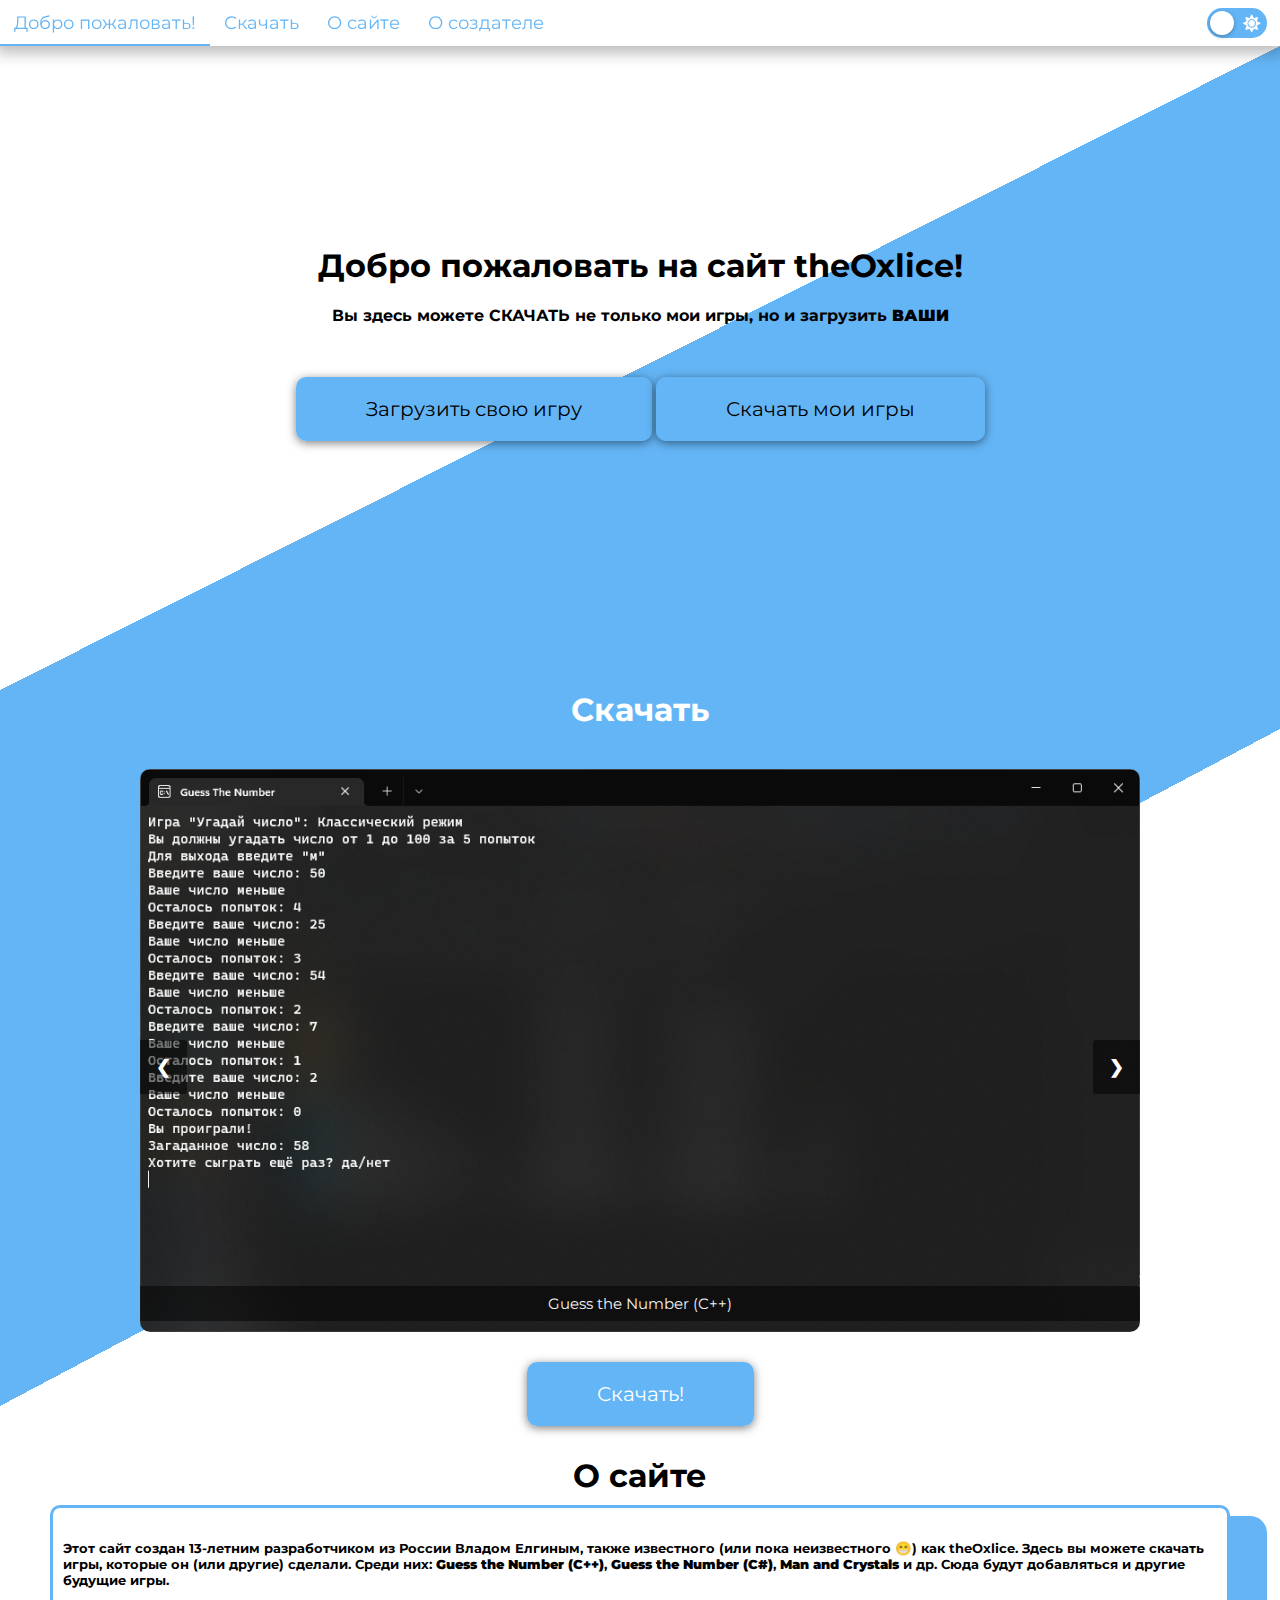
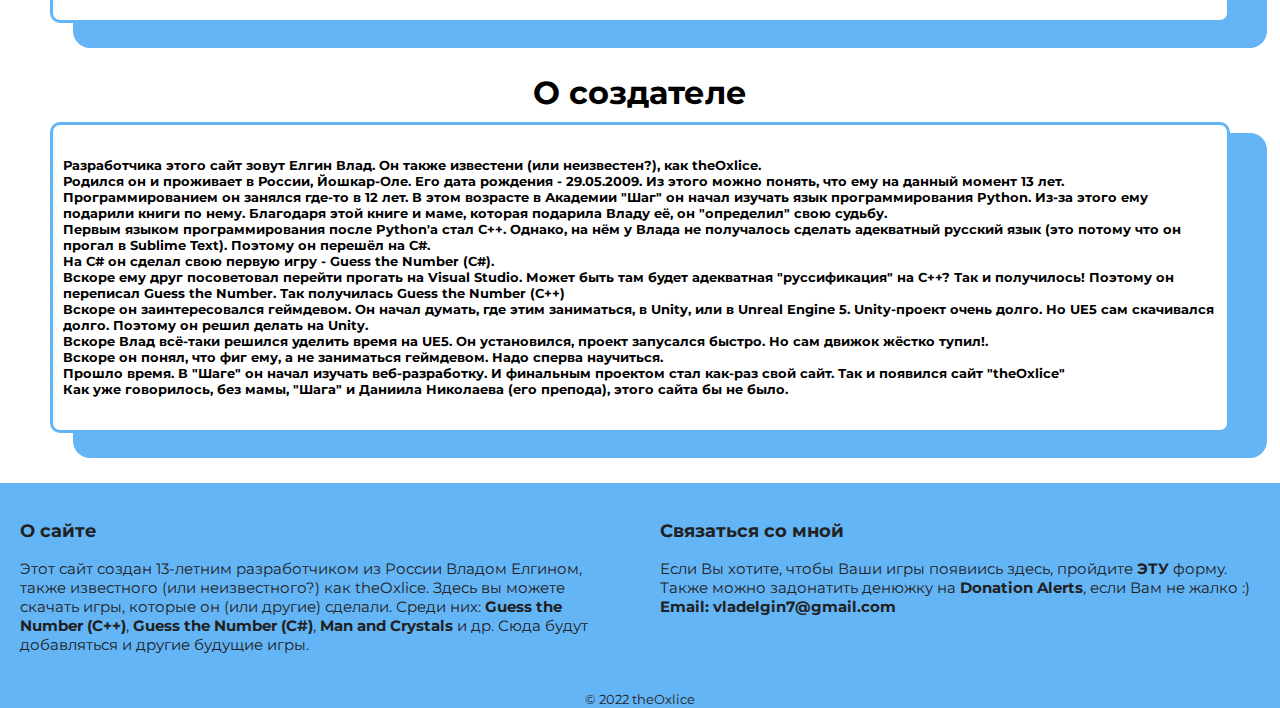
==== index.html @ 30daf3d1 "Add files via upload" ====
<!DOCTYPE html>

<head>
    <meta charset="utf-8">
    <title>theOxlice</title>
    <link rel="stylesheet"  type="text/css" href="css/style.css">
    <link rel="icon" type="img/x-icon" href="img/favicon.png">
    <link rel="preconnect" href="https://fonts.googleapis.com">
    <link rel="preconnect" href="https://fonts.gstatic.com" crossorigin>
    <link href="https://fonts.googleapis.com/css2?family=Montserrat:wght@100;500&display=swap" rel="stylesheet">
    <link rel="stylesheet" type="text/css" href="css/carousele.css">
    <link rel="stylesheet" href="https://fonts.googleapis.com/css2?family=Material+Symbols+Outlined:opsz,wght,FILL,GRAD@20..48,100..700,0..1,-50..200" />
    <link rel="stylesheet" type="text/css" href="css/themes.css" id="theme">
    <link rel="stylesheet" href="https://fonts.googleapis.com/css2?family=Material+Symbols+Outlined:opsz,wght,FILL,GRAD@20..48,100..700,0..1,-50..200" />
</head>

<body>
    <!--HEADER-->
    <header>
        <nav class="menu1">
            <ul>
                <li class="center"><a href="#">Добро пожаловать!</a></li>
                <li class="center"><a href="#download">Скачать</a></li>
                <li class="center"><a href="#about-site">О сайте</a></li>
                <li class="center"><a href="#about-creator">О создателе</a></li>
            </ul>
            <input type="checkbox" class="switchMode" id="switchMode" />
            <label class="label" for="switchMode">
                <i class="fas fa-moon"></i>
                <i class="fas fa-sun"></i>
                <div class="ball"></div>
            </label>
        </nav>
    </header>
    
    <!--MAIN-->
    <main>
        <div class="welcome">
            <h1 style="padding-top: 200px;">Добро пожаловать на сайт theOxlice!</h1>
            <h4>Вы здесь можете <a href="#download">СКАЧАТЬ</a> не только мои игры, но и загрузить <a href="https://forms.gle/4yAD45AqYA5cKp99A" target="_blank" style="font-weight: bolder;">ВАШИ</a></h4>
            <a href="https://forms.gle/4yAD45AqYA5cKp99A" target="_blank" class="btn">Загрузить свою игру</a>
            <a href="#download" class="btn">Скачать мои игры</a>
        </div>

        <center><a name="download"><h1>Скачать</h1></a></center>
        <div class="download" style="display: flex; padding-bottom: 50px; padding-top: 40px;">
            <div class="slideshow-container">
                <div class="mySlides fade">
                    <img src="img/screens/guess_the_number_cpp/1.png" style="width:100%">
                    <div class="text">Guess the Number (C++)</div>
                    <center><a class="btn" href="downloads/guess_the_number_cpp/setup.exe" download="">Скачать!</a></center>
                </div>
                
                <div class="mySlides fade">
                    <img src="img/screens/guess_the_number_cs/1.png" style="width:100%">
                    <div class="text">Guess the Number (C#)</div>
                    <center><a class="btn" href="downloads/guess_the_number_cs/setup.exe" download="">Скачать!</a></center>
                </div>
                
                <div class="mySlides fade">
                    <img src="img/screens/man_and_crystals/1.png" style="width:100%">
                    <div class="text">Man and Crystals</div>
                    <center><a class="btn" href="downloads/man_and_crystals/setup.exe" download="">Скачать!</a></center>
                </div>
                
                <a class="prev" onclick="plusSlides(-1)">❮</a>
                <a class="next" onclick="plusSlides(1)">❯</a>
                
            </div>
        </div>

        <div class="about-site" style="padding-bottom: 50px;">
            <center><a name="about-site"><h1>О сайте</h1></a></center>
            <div class="fragment" style="margin-top: 10px;">
                <h5>Этот сайт создан 13-летним разработчиком из России Владом Елгиным, также известного (или пока неизвестного 😁) как theOxlice. Здесь вы можете скачать игры, которые он (или другие) сделали. Среди них: <b>Guess the Number (C++)</b>, <b>Guess the Number (C#)</b>, <b>Man and Crystals</b> и др. Сюда будут добавляться и другие будущие игры.</h5>
            </div>
        </div>

        <div class="about-creator"  style="padding-bottom: 50px;">
            <center><a name="about-creator"><h1>О создателе</h1></a></center>
            <div class="fragment">
                <h5>Разработчика этого сайт зовут Елгин Влад. Он также известени (или неизвестен?), как theOxlice.
<br>Родился он и проживает в России, Йошкар-Оле. Его дата рождения - 29.05.2009. Из этого можно понять, что ему на данный момент 13 лет.
<br>Программированием он занялся где-то в 12 лет. В этом возрасте в Академии "Шаг" он начал изучать язык программирования Python. Из-за этого ему подарили книги по нему. Благодаря этой книге и маме, которая подарила Владу её, он "определил" свою судьбу.
<br>Первым языком программирования после Python'а стал С++. Однако, на нём у Влада не получалось сделать адекватный русский язык (это потому что он прогал в Sublime Text). Поэтому он перешёл на С#.
<br>На С# он сделал свою первую игру - Guess the Number (C#).
<br>Вскоре ему друг посоветовал перейти прогать на Visual Studio. Может быть там будет адекватная "руссификация" на С++? Так и получилось! Поэтому он переписал Guess the Number. Так получилась Guess the Number (C++)
<br>Вскоре он заинтересовался геймдевом. Он начал думать, где этим заниматься, в Unity, или в Unreal Engine 5. Unity-проект очень долго. Но UE5 сам скачивался долго. Поэтому он решил делать на Unity.
<br>Вскоре Влад всё-таки решился уделить время на UE5. Он установился, проект запусался быстро. Но сам движок жёстко тупил!.
<br>Вскоре он понял, что фиг ему, а не заниматься геймдевом. Надо сперва научиться.
<br>Прошло время. В "Шаге" он начал изучать веб-разработку. И финальным проектом стал как-раз свой сайт. Так и появился сайт "theOxlice"
<br>Как уже говорилось, без мамы, "Шага" и Даниила Николаева (его препода), этого сайта бы не было.</h5>
            </div>
        </div>

    </main>
    
    <!--FOTER-->
    <footer>
        <div>
            <div>
                <div class="columns">
                    <div class="footer-column">
                        <h3>О сайте</h3>
                        <p> Этот сайт создан 13-летним разработчиком из России Владом Елгином, также известного (или неизвестного?) как theOxlice. Здесь вы можете скачать игры, которые он (или другие) сделали. Среди них: <b>Guess the Number (C++)</b>, <b>Guess the Number (C#)</b>, <b>Man and Crystals</b> и др. Сюда будут добавляться и другие будущие игры.</p>
                    </div>
                    <div class="footer-column">
                        <h3>Связаться со мной</h3>
                        <p> Если Вы хотите, чтобы Ваши игры появиись здесь, пройдите <a href="https://forms.gle/4yAD45AqYA5cKp99A" target="_blank"><b>ЭТУ</b></a> форму. Также можно задонатить денюжку на <a href="https://www.donationalerts.com/r/theoxlice" target="_blank"><b>Donation Alerts</b></a>, если Вам не жалко :)
                        <br>
                        <strong> Email:
                            vladelgin7@gmail.com
                        </strong>
                        </p>
                    </div>
                </div>
            </div>
            <center>
                <small> © 2022 theOxlice
                </small>
            </center>
        </div>  
    </footer>

    <script type="text/javascript" src="js/script.js"></script>
    <script type="text/javascript" src="js/themes.js"></script>

</body>
---- css/style.css ----
@import url('https://fonts.googleapis.com/css?family=Muli&display=swap');
@import url('https://cdnjs.cloudflare.com/ajax/libs/font-awesome/5.10.2/css/all.min.css');

* {
    font-family: 'Montserrat', sans-serif;
    transition: .2s;
}

img {
    border-radius: 10px;
}

.menu1 ul {
    list-style: none;
    position: relative;
    display: block;
    margin: 0px;
    padding: 0px;
    width: 100%;
    height: auto;
}

.menu1 > ul::after {
    display: block;
    width: 100%;
    height: 0px;
    clear: both;
    content: " ";
}

.menu1 ul li {
    position: relative;
    display: block;
    float: left;
    width: auto;
    height: auto;
}

.menu1 ul li a {
    float: left;
    padding: 12px 14px;
    display: block;
    color: #64b5f6;
    font-size: 18px;
}
  
footer a {
    color: #212121;
}


.columns {
    display: flex;
}
  
.footer-column {
    flex: 50%;
    margin: 20px;
}

a {
    color: white;
    text-decoration: none;
    position: relative;
}

body {
	margin: 0;
    background-color: white;
}

.center a::before {
    content: '';
    bottom: 0;
    left: 0;
    position: absolute;
    width: 100%;
    height: 2px;
    background-color: #64b5f6;
    transition: 0.2s;
    transform: scaleX(0);
}

.center a:hover:before {
    transform: scaleX(1);
}

.center a:active {
    content: "";
}

.material-symbols-outlined {
  font-variation-settings:
    'FILL' 0,
    'wght' 400,
    'GRAD' 0,
    'opsz' 48
}

#switchMode {
    cursor: pointer;
    position: absolute;
    width: 60px;
    height: 30px;
    -webkit-appearance: none;
    outline: none;
    background: #64b5f6;
    border-radius: 20px;
    top: 5px;
    right: 10px;
    transition: .5s;
}

#switchMode:checked {
    background: #1e88e5;
}

#switchMode:before {
    content: '';
    position: absolute;
    width: 30px;
    height: 30px;
    border-radius: 20px;
    top: 0;
    left: 0;
    background: #fff;
    transition: .5s;
    transform: scale(0.8);
    box-shadow: 0 2px 5px rgba(0, 0, 0, 0.3);
    z-index: 98;
}

#switchMode:checked:before {
    left: 30px;
    background: #212121;
}


.fa-moon {
	color: #212121;
    transform: scale(1.1);
    position: absolute;
    right: 50px;
    top: 15px;
}

.fa-sun {
	color: #fff;
    transform: scale(1.1);
    position: absolute;
    right: 20px;
    top: 15px;
}

.welcome ul li:hover ul {
    display: block;
}

ul {
    list-style: none;
}

.welcome ul li:hover {
    visibility: hidden;
}
---- css/carousele.css ----
* {box-sizing: border-box}
body {font-family: Verdana, sans-serif; margin:0}
.mySlides {display: none}
img {vertical-align: middle;}

/* Slideshow container */
.slideshow-container {
  max-width: 1000px;
  position: relative;
  margin: auto;
}

/* Next & previous buttons */
.prev, .next {
  cursor: pointer;
  position: absolute;
  top: 50%;
  width: auto;
  padding: 16px;
  margin-top: -22px;
  color: white;
  font-weight: bold;
  font-size: 18px;
  transition: 0.6s ease;
  border-radius: 0 3px 3px 0;
  background: rgba(0,0,0,0.5);
}

/* Position the "next button" to the right */
.next {
  right: 0;
  border-radius: 3px 0 0 3px;
}

/* On hover, add a black background color with a little bit see-through */
.prev:hover, .next:hover {
  background-color: rgba(0,0,0,0.8);
}

/* Caption text */
.text {
  color: #f2f2f2;
  font-size: 15px;
  padding: 8px 12px;
  position: absolute;
  bottom: 35px;
  width: 100%;
  text-align: center;
  background: rgba(0,0,0,0.5)
}

/* Number text (1/3 etc) */
.numbertext {
  color: #f2f2f2;
  font-size: 12px;
  padding: 8px 12px;
  position: absolute;
  top: 0;
}

/* The dots/bullets/indicators */
.dot {
  cursor: pointer;
  height: 15px;
  width: 15px;
  margin: 0 2px;
  background-color: #bbb;
  border-radius: 50%;
  display: inline-block;
  transition: background-color 0.6s ease;
}

.active, .dot:hover {
  background-color: #717171;
}

/* Fading animation */
.fade {
  -webkit-animation-name: fade;
  -webkit-animation-duration: 1.5s;
  animation-name: fade;
  animation-duration: 1.5s;
}

@-webkit-keyframes fade {
  from {opacity: .4} 
  to {opacity: 1}
}

@keyframes fade {
  from {opacity: .4} 
  to {opacity: 1}
}

/* On smaller screens, decrease text size */
@media only screen and (max-width: 300px) {
  .prev, .next,.text {font-size: 11px}
}
---- css/themes.css ----
/*светлая тема*/
body .menu1 {
    width: 100%;
    position: fixed;
    top: 0;
    background-color: white;
    display: block;
    width: 100%;
    height: auto;
    z-index: 100;
    -webkit-box-shadow: 0px 3px 14px 4px rgba(0,0,0,0.27);
    -moz-box-shadow: 0px 3px 14px 4px rgba(0,0,0,0.27);
    box-shadow: 0px 3px 14px 4px rgba(0,0,0,0.27);
    color: #64b5f6;
}

body footer {
    background-color: #64b5f6;
    color: #212121;
    font-size: 15px;
}

body .welcome {
    background: linear-gradient(to bottom right, white 50%, #64b5f6 50%);
    margin-top: 46px;
    padding-bottom: 319px;
    text-align: center;
    color: black;
}

body .fragment {
    border-radius: 10px;
    background: white;
    border-color: #64b5f6;
    border-style: solid;
    padding: 10px;
    margin-left: 50px;
    margin-right: 50px;
    margin-top: 10px;
    z-index: 99;
    -webkit-box-shadow: 30px 18px 0px 7px rgba(100,180,246,1);
    -moz-box-shadow: 30px 18px 0px 7px rgba(100,180,246,1);
    box-shadow: 30px 18px 0px 7px rgba(100,180,246,1);
}

body .shadow-box {
    height: 97px;
    width: 1250px;
    background: #64b5f6;
    border-color: white;
    border-style: solid;
    border-radius: 10px;
    margin-left: 65px;
    margin-top: 40px;
}

body .download {
    background: linear-gradient(to bottom right, #64b5f6 50%, #fff 50%);
    color: black;
}

body .description {
    color: #000;
}

body center h1 {
    margin-top: 0;
    margin-bottom: 0;
    background: #64b5f6;
}

body .about-site {
    border-width: 0; 
    padding-top: 50px;
    padding-bottom: 20px;
}

body .btn {
    position: relative;
    top: 50px;
	font-size: 20px;
	color: #fff;
	background: #64b5f6;
	text-decoration: none;
	padding: 20px 70px;
	border-radius: 10px;
	background-size: 200%;
    transition: .5s;
    box-shadow: 0 2px 10px rgba(0, 0, 0, 0.5);
}

body .btn:hover {
    background: white;
    color: #000;
}

body .about-site h1 {
    background: white;
    color: #000;
}

body .welcome a {
    color: #000;
}

body .about-creator {
    background: #fff;
}

body .about-creator h1 {
    background: #fff;
    color: #000;
}

/*тёмная тема*/
body.dark .menu1 {
    width: 100%;
    position: fixed;
    top: 0;
    background-color: #212121;
    display: block;
    width: 100%;
    height: auto;
    z-index: 100;
    -webkit-box-shadow: 0px 3px 14px 4px rgba(0,0,0,0.27);
    -moz-box-shadow: 0px 3px 14px 4px rgba(0,0,0,0.27);
    box-shadow: 0px 3px 14px 4px rgba(0,0,0,0.27);
    color: #1e88e5;
}

body.dark .welcome a {
    color: #fff;
}

body.dark footer {
    background-color: #1e88e5;
    color: #212121;
    font-size: 15px;
}

body.dark .welcome {
    background: linear-gradient(to bottom right, #212121 50%, #1e88e5 50%);
    margin-top: 46px;
    padding-bottom: 319px;
    text-align: center;
    color: #f5f5f5;
}

body.dark .fragment {
    border-radius: 10px;
    background: #212121;
    color: #f5f5f5;
    border-color: #1e88e5;
    border-style: solid;
    z-index: 99;
    -webkit-box-shadow: 30px 18px 0px 7px rgba(30,136,229,1);
    -moz-box-shadow: 30px 18px 0px 7px rgba(30,136,229,1);
    box-shadow: 30px 18px 0px 7px rgba(30,136,229,1);
}

body.dark .shadow-box {
    height: 97px;
    width: 1250px;
    background: #1e88e5;
    border-color: #212121;
    border-style: solid;
    border-radius: 10px;
    margin-left: 65px;
    margin-top: 40px;
}

body.dark .download {
    background: linear-gradient(to bottom right, #1e88e5 50%, #212121 50%);
    color: #f5f5f5;
}

body.dark .description {
    color: #f5f5f5;
}

body.dark center h1 {
    margin-top: 0;
    margin-bottom: 0;
    background: #1e88e5;
}

body.dark .about-site {
    border-width: 0; 
    padding-top: 50px;
    padding-bottom: 20px;
    background: #212121;
}

body.dark .btn {
    position: relative;
    top: 50px;
	font-size: 20px;
	color: #212121;
	background: #1e88e5;
	text-decoration: none;
	padding: 20px 70px;
	border-radius: 10px;
	background-size: 200%;
    transition: .5s;
    box-shadow: 0 2px 10px rgba(0, 0, 0, 0.5);
}

body.dark .btn:hover {
    background: #212121;
    color: #f5f5f5;
}

body.dark img {
    border-color: #fff;
    border-style: solid;
}

body.dark .about-site h1 {
    background-color: #212121;
    color: #f5f5f5;
}

body.dark .about-creator {
    background: #212121;
}

body.dark .about-creator h1 {
    background: #212121;
    color: #f5f5f5;
}
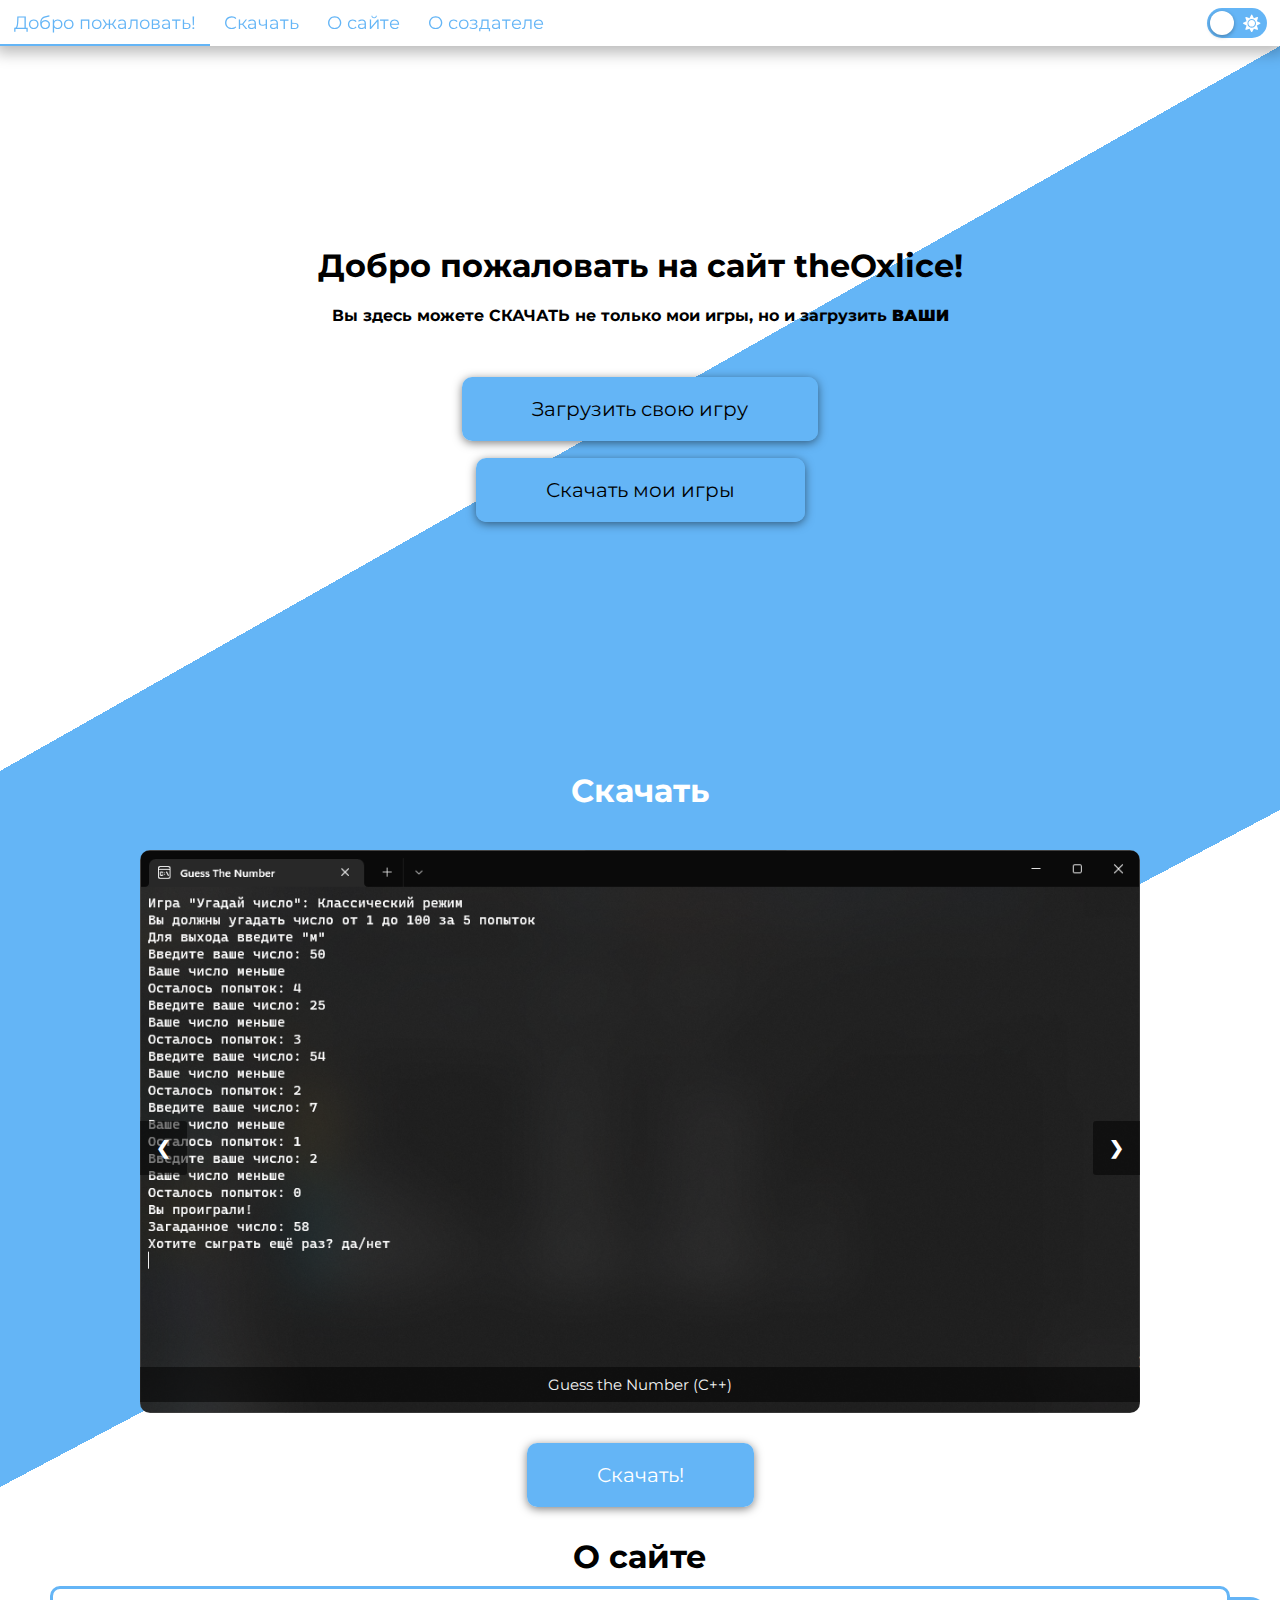
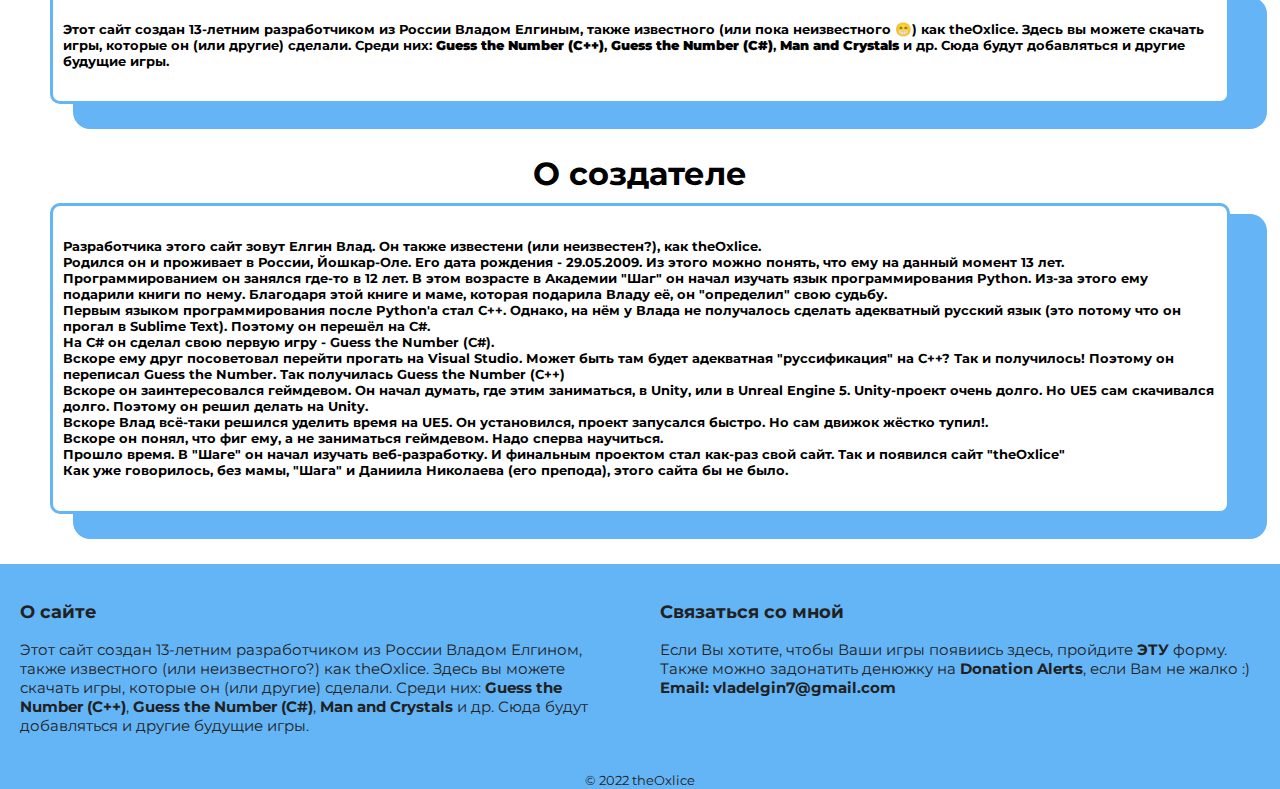
==== commit fe93871c: "Add files via upload" ====
--- a/index.html
+++ b/index.html
@@ -39,7 +39,7 @@
             <h1 style="padding-top: 200px;">Добро пожаловать на сайт theOxlice!</h1>
             <h4>Вы здесь можете <a href="#download">СКАЧАТЬ</a> не только мои игры, но и загрузить <a href="https://forms.gle/4yAD45AqYA5cKp99A" target="_blank" style="font-weight: bolder;">ВАШИ</a></h4>
             <a href="https://forms.gle/4yAD45AqYA5cKp99A" target="_blank" class="btn">Загрузить свою игру</a>
-            <a href="#download" class="btn">Скачать мои игры</a>
+            <br><br><br><br><center><a href="#download" class="btn">Скачать мои игры</a></center>
         </div>
 
         <center><a name="download"><h1>Скачать</h1></a></center>
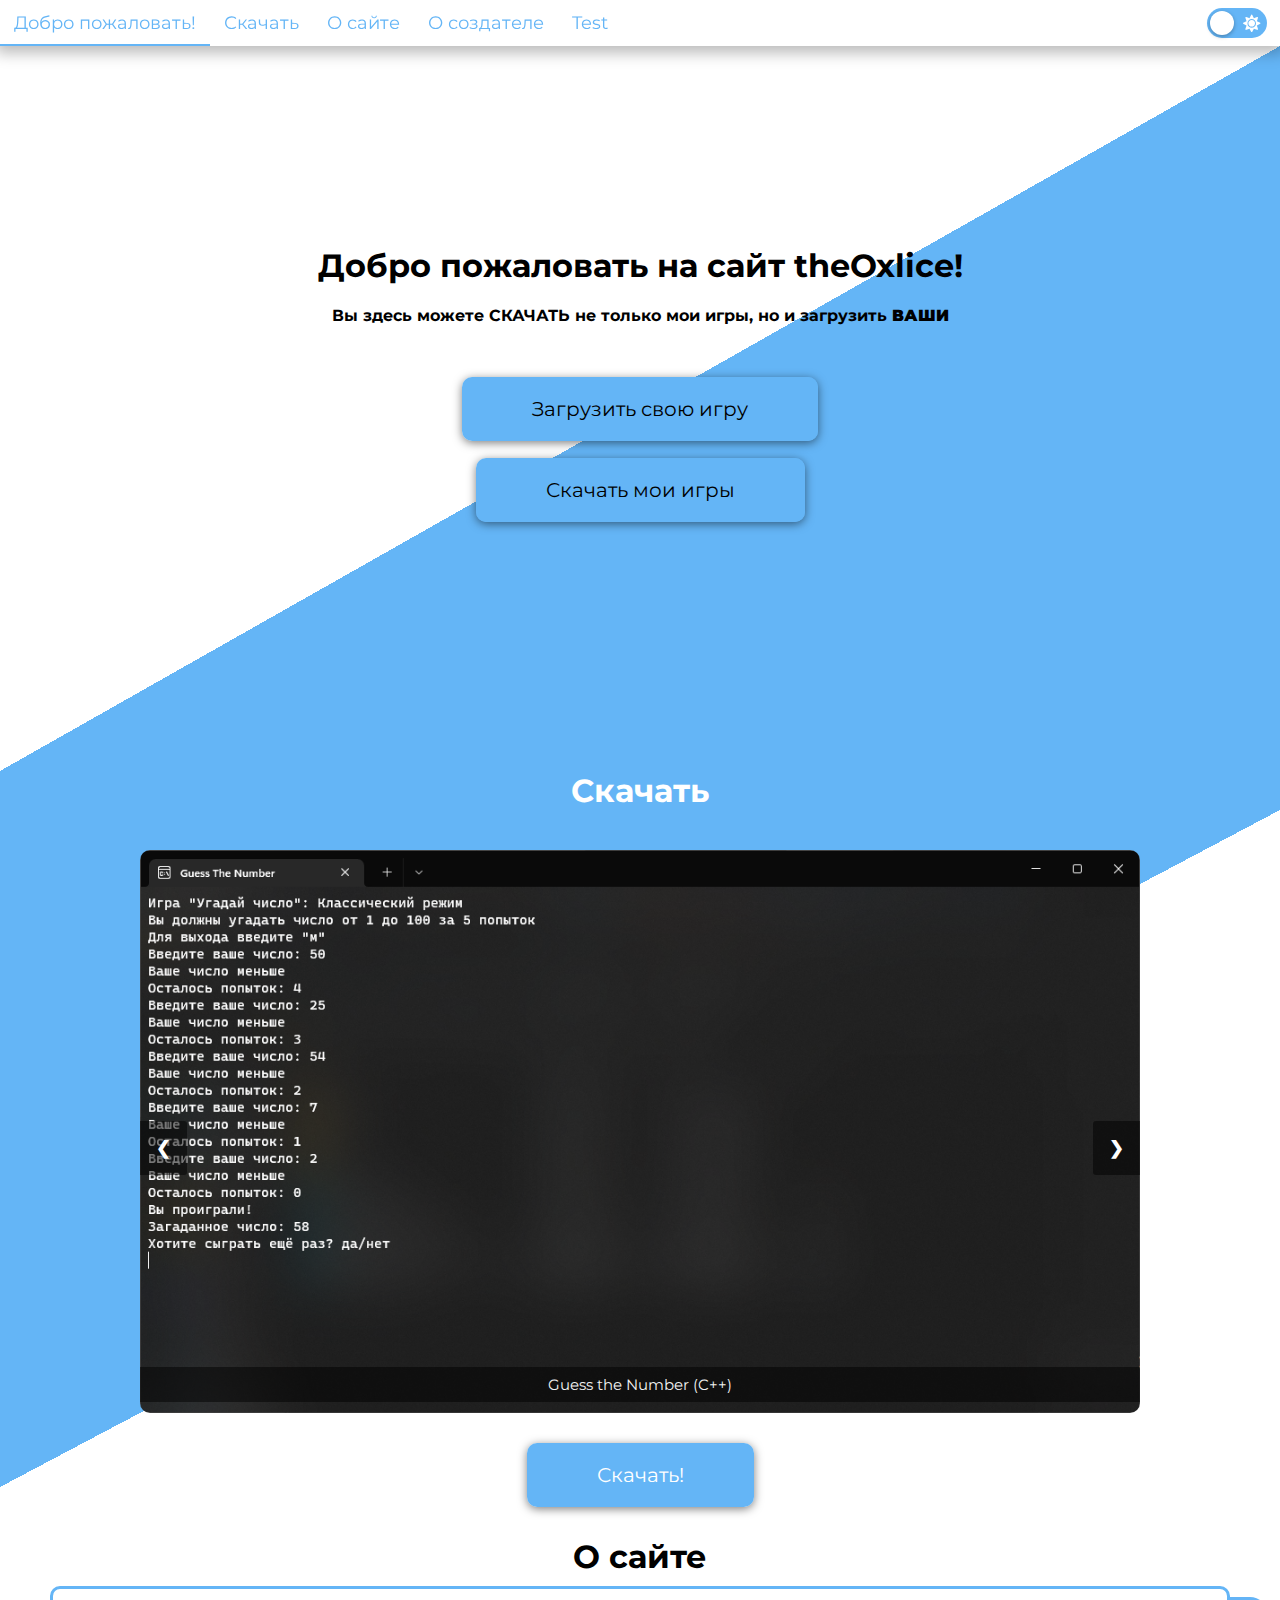
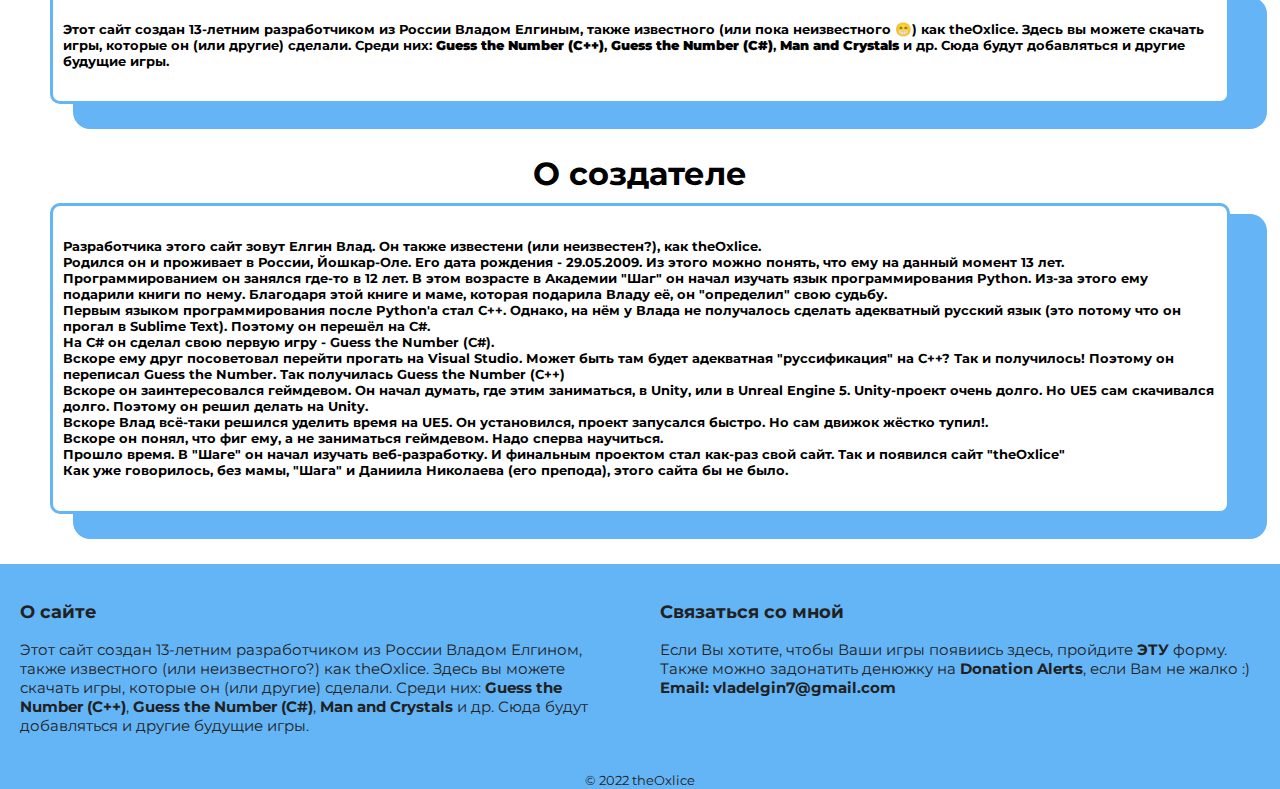
==== commit 7d535fac: "Update index.html" ====
--- a/index.html
+++ b/index.html
@@ -23,6 +23,7 @@
                 <li class="center"><a href="#download">Скачать</a></li>
                 <li class="center"><a href="#about-site">О сайте</a></li>
                 <li class="center"><a href="#about-creator">О создателе</a></li>
+                <li><a href="test/test.html">Test</a></li>
             </ul>
             <input type="checkbox" class="switchMode" id="switchMode" />
             <label class="label" for="switchMode">
@@ -125,4 +126,4 @@
     <script type="text/javascript" src="js/script.js"></script>
     <script type="text/javascript" src="js/themes.js"></script>
 
-</body>+</body>
--- a/css/style.css
+++ b/css/style.css
@@ -150,16 +150,4 @@
     position: absolute;
     right: 20px;
     top: 15px;
-}
-
-.welcome ul li:hover ul {
-    display: block;
-}
-
-ul {
-    list-style: none;
-}
-
-.welcome ul li:hover {
-    visibility: hidden;
 }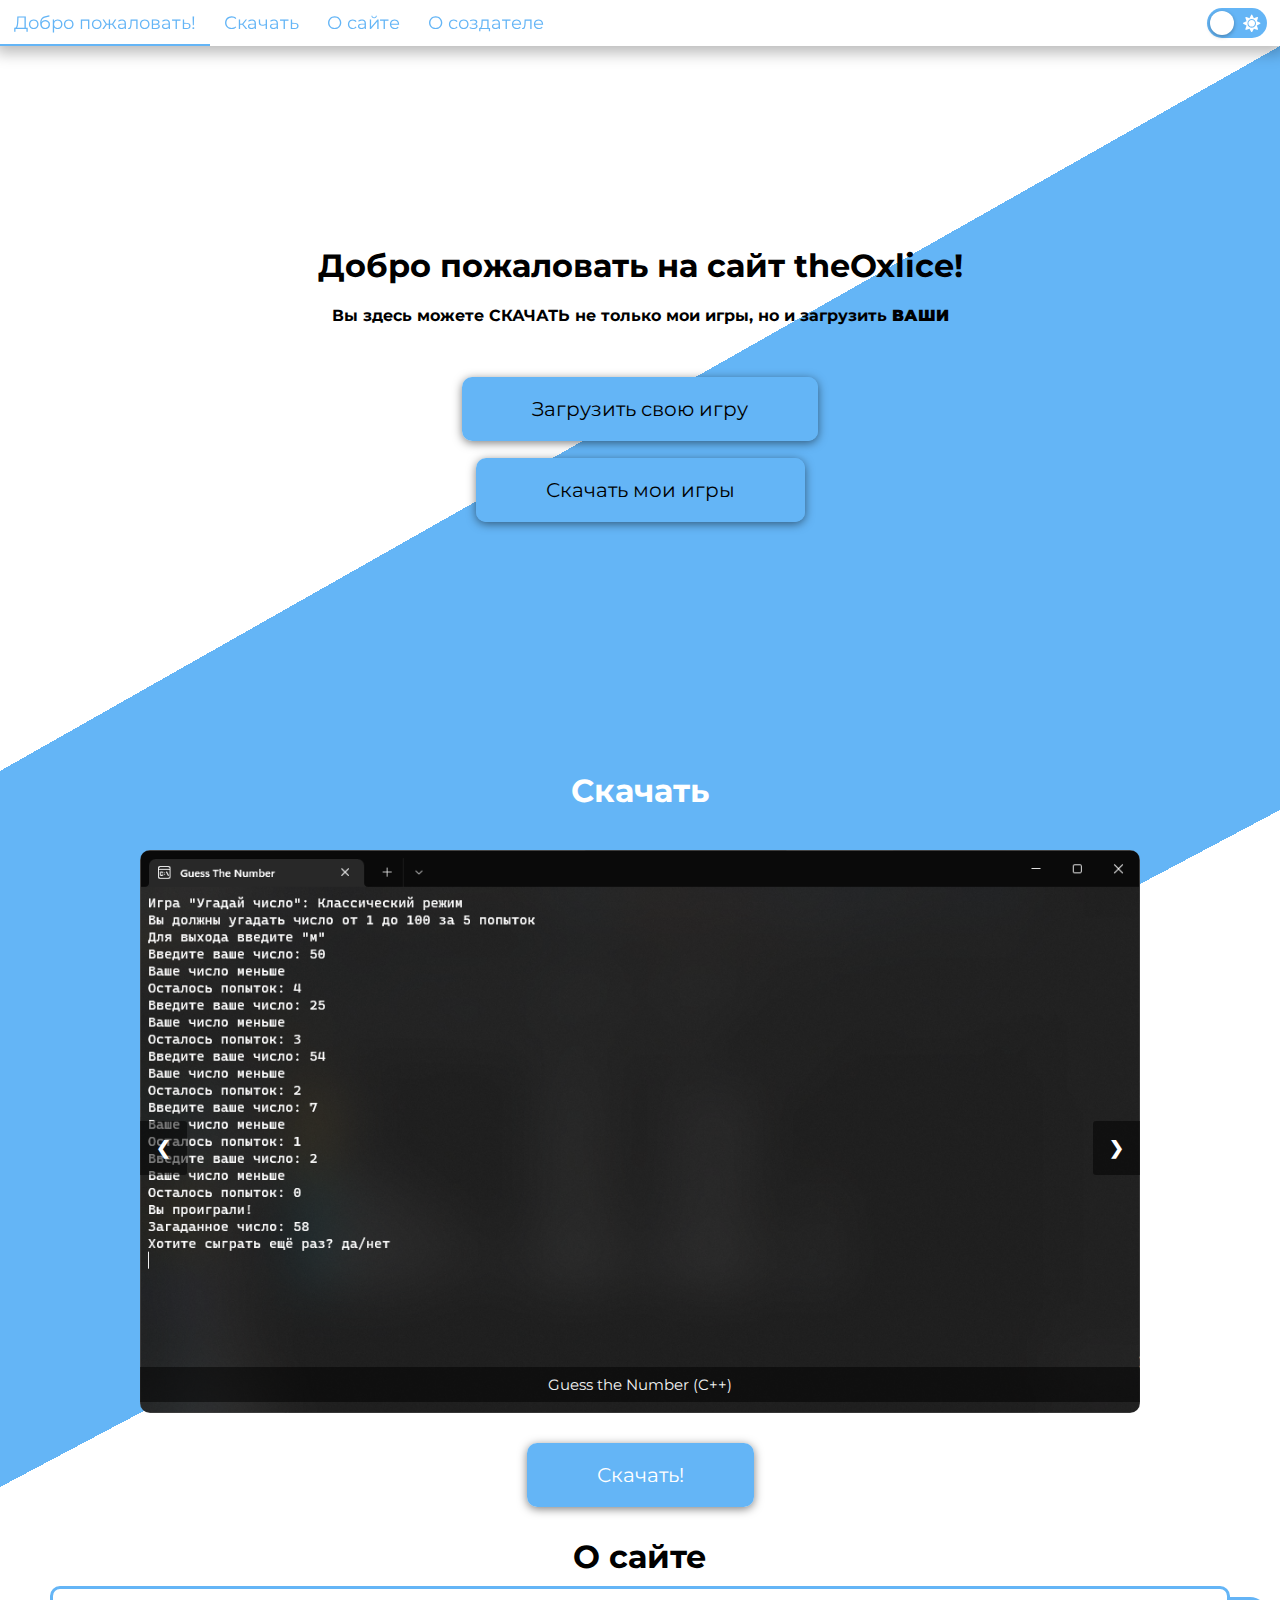
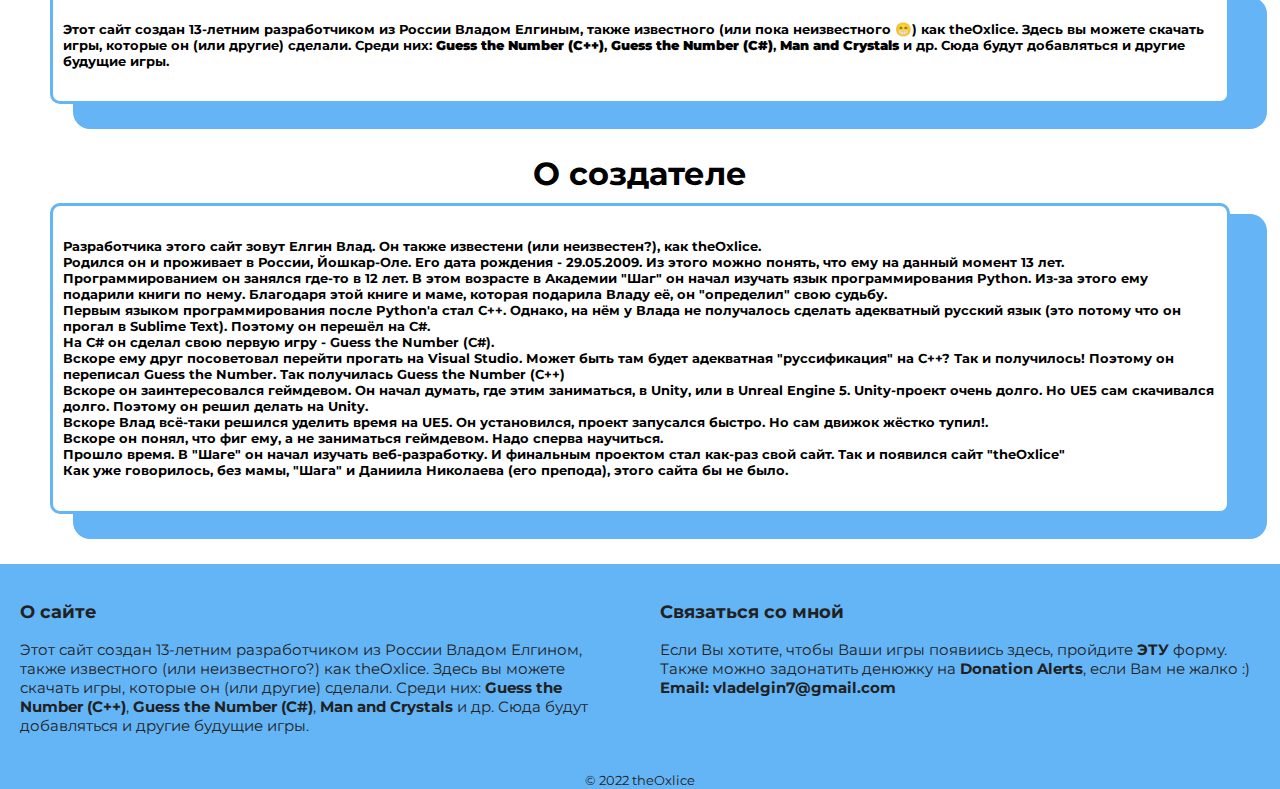
==== commit 8f26c854: "Update index.html" ====
--- a/index.html
+++ b/index.html
@@ -23,7 +23,6 @@
                 <li class="center"><a href="#download">Скачать</a></li>
                 <li class="center"><a href="#about-site">О сайте</a></li>
                 <li class="center"><a href="#about-creator">О создателе</a></li>
-                <li><a href="test/test.html">Test</a></li>
             </ul>
             <input type="checkbox" class="switchMode" id="switchMode" />
             <label class="label" for="switchMode">
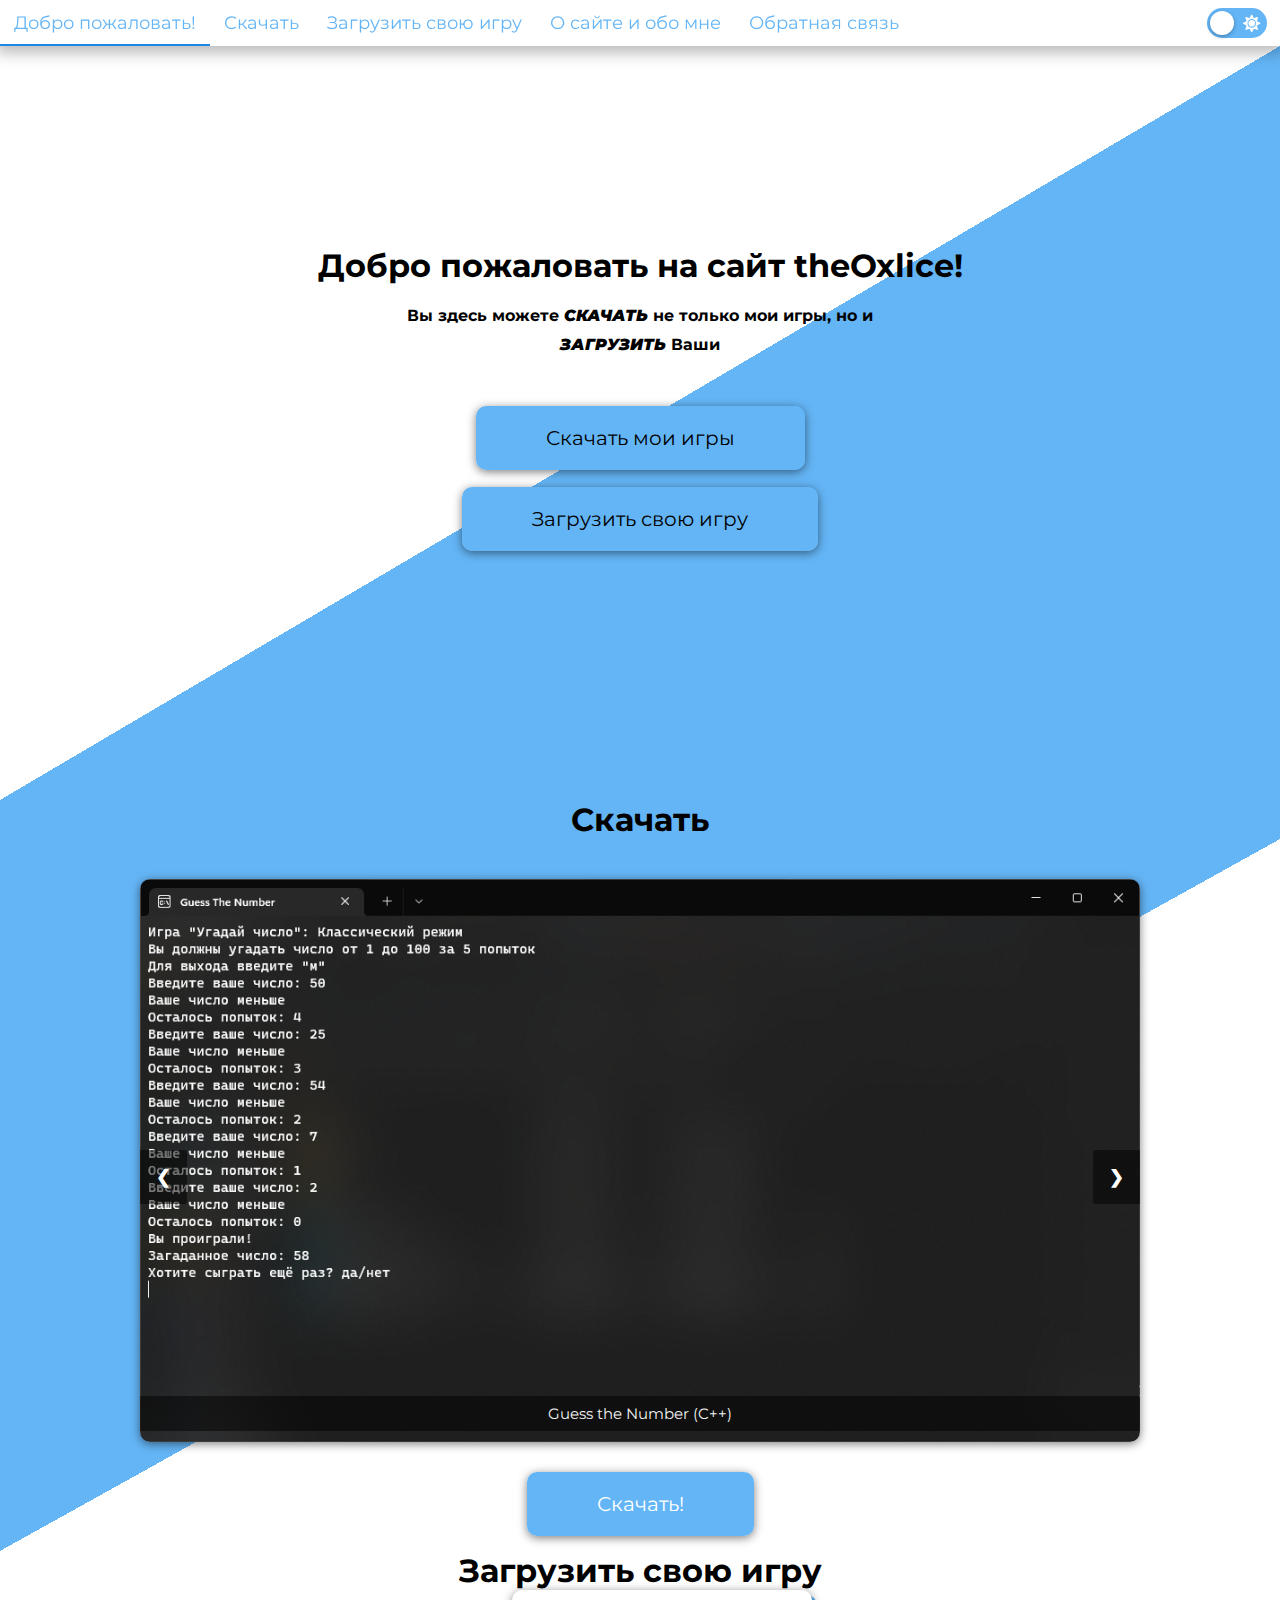
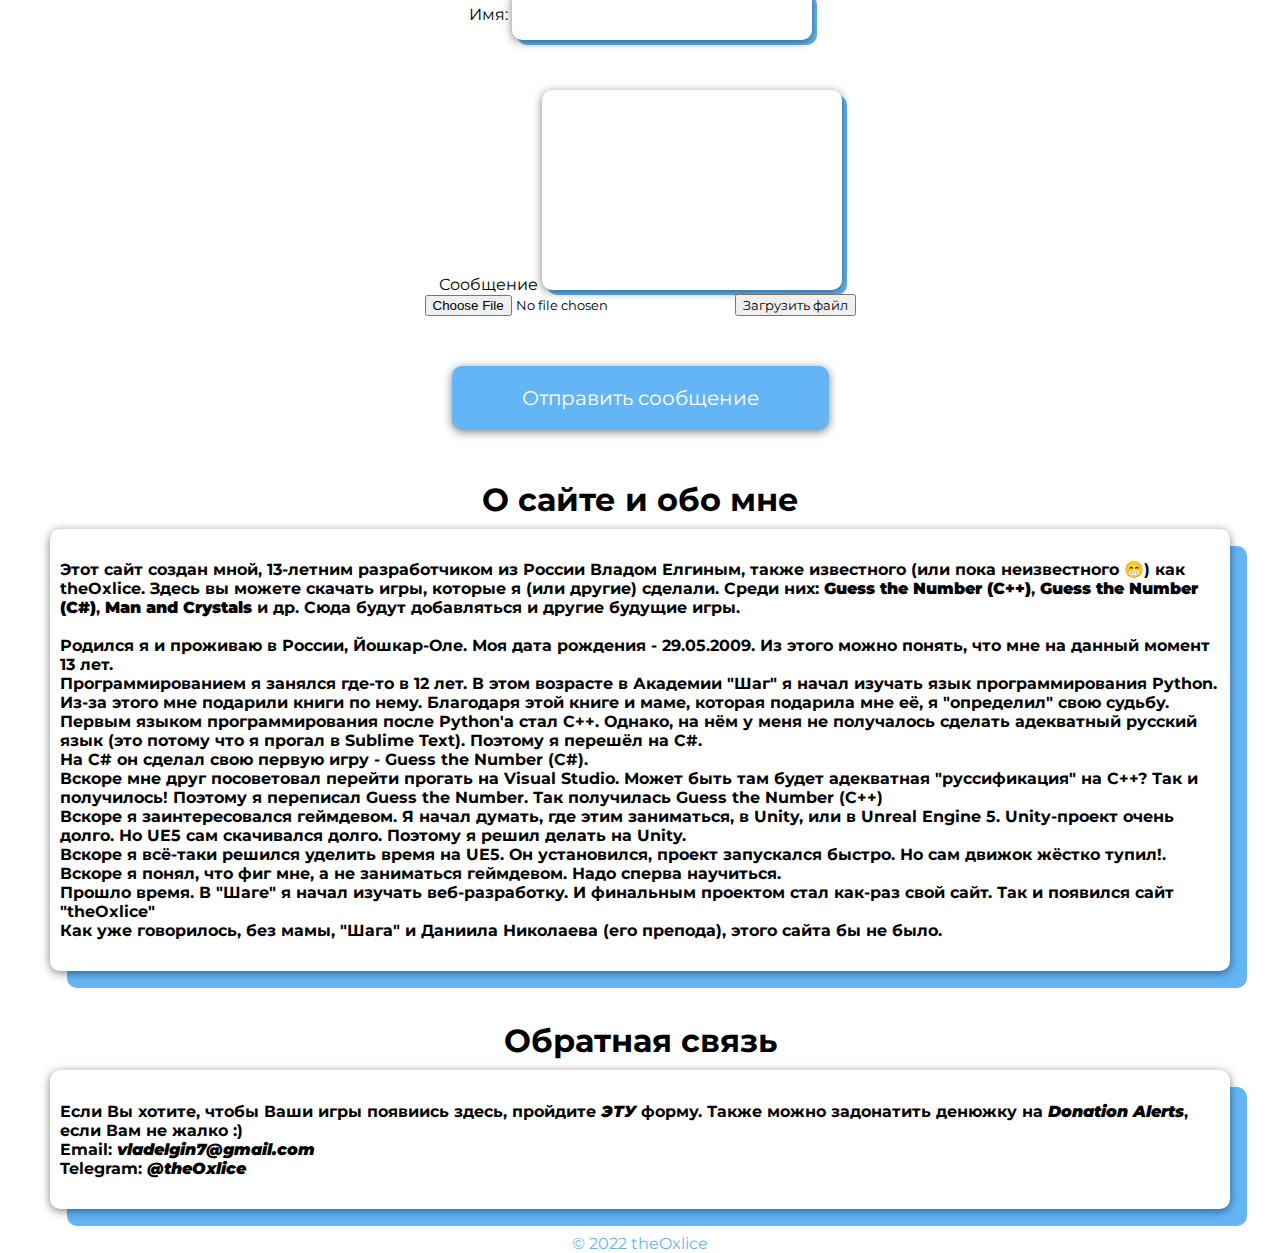
==== commit cf2d536b: "Add files via upload" ====
--- a/index.html
+++ b/index.html
@@ -21,8 +21,9 @@
             <ul>
                 <li class="center"><a href="#">Добро пожаловать!</a></li>
                 <li class="center"><a href="#download">Скачать</a></li>
-                <li class="center"><a href="#about-site">О сайте</a></li>
-                <li class="center"><a href="#about-creator">О создателе</a></li>
+                <li class="center"><a href="#user-game">Загрузить свою игру</a></li>
+                <li class="center"><a href="#about-site-and-creator">О сайте и обо мне</a></li>
+                <li class="center"><a href="#contact-me">Обратная связь</a></li>
             </ul>
             <input type="checkbox" class="switchMode" id="switchMode" />
             <label class="label" for="switchMode">
@@ -37,13 +38,14 @@
     <main>
         <div class="welcome">
             <h1 style="padding-top: 200px;">Добро пожаловать на сайт theOxlice!</h1>
-            <h4>Вы здесь можете <a href="#download">СКАЧАТЬ</a> не только мои игры, но и загрузить <a href="https://forms.gle/4yAD45AqYA5cKp99A" target="_blank" style="font-weight: bolder;">ВАШИ</a></h4>
-            <a href="https://forms.gle/4yAD45AqYA5cKp99A" target="_blank" class="btn">Загрузить свою игру</a>
-            <br><br><br><br><center><a href="#download" class="btn">Скачать мои игры</a></center>
+            <h4>Вы здесь можете <a href="#download"><i><b>СКАЧАТЬ</b></i></a> не только мои игры, но и <div style="margin-top: 10px;"><a href="https://forms.gle/4yAD45AqYA5cKp99A" target="_blank" style="font-weight: bolder;"><i><b>ЗАГРУЗИТЬ</b></i></a> Ваши</div></h4>
+            <a href="#download" class="btn">Скачать мои игры</a>
+            <br><br><br><br><center><a href="https://forms.gle/4yAD45AqYA5cKp99A" target="_blank" class="btn">Загрузить свою игру</a></center>
         </div>
 
-        <center><a name="download"><h1>Скачать</h1></a></center>
-        <div class="download" style="display: flex; padding-bottom: 50px; padding-top: 40px;">
+        <a name="download"></a>
+        <center><h1 class="download-text">Скачать</h1></center>
+        <div class="download" style="display: flex; padding-bottom: 85px; padding-top: 40px;">
             <div class="slideshow-container">
                 <div class="mySlides fade">
                     <img src="img/screens/guess_the_number_cpp/1.png" style="width:100%">
@@ -69,60 +71,71 @@
             </div>
         </div>
 
-        <div class="about-site" style="padding-bottom: 50px;">
-            <center><a name="about-site"><h1>О сайте</h1></a></center>
+        <a name="user-game"></a>
+        <div class="user-game" style="padding-bottom: 50px;">
+            <center><h1>Загрузить свою игру</h1></center>
+            <center>
+                <div class="box">
+                    <form id="ajax-contact-form" enctype="multipart/form-data" method="post">
+                        <div class="form-group">
+                            <label for="nameFF">Имя:</label>
+                            <input id="nameFF" name="nameFF" type="text" required>
+                        </div>
+                        <div class="form-group">
+                            <label for="projectFF">Сообщение</label>
+                            <textarea id="projectFF" name="projectFF" cols="40" rows="3"></textarea>
+                        </div>
+                        <div class="control-file">
+                            <input id="fileFF" name="fileFF" type="file">
+                            <button id="upload-btn">Загрузить файл</button>
+                            <span id="upload-text"></span>
+                        </div>
+                        <button class="btn" type="submit" id="submitFF">Отправить сообщение</button>
+                    </form>
+                </div>
+            </center>
+        </div>
+
+        <div class="about-site-and-creator" style="padding-bottom: 50px;">
+            <center><a name="about-site-and-creator"><h1>О сайте и обо мне</h1></a></center>
             <div class="fragment" style="margin-top: 10px;">
-                <h5>Этот сайт создан 13-летним разработчиком из России Владом Елгиным, также известного (или пока неизвестного 😁) как theOxlice. Здесь вы можете скачать игры, которые он (или другие) сделали. Среди них: <b>Guess the Number (C++)</b>, <b>Guess the Number (C#)</b>, <b>Man and Crystals</b> и др. Сюда будут добавляться и другие будущие игры.</h5>
+                <h4>Этот сайт создан мной, 13-летним разработчиком из России Владом Елгиным, также известного (или пока неизвестного 😁) как theOxlice. Здесь вы можете скачать игры, которые я (или другие) сделали. Среди них: <b>Guess the Number (C++)</b>, <b>Guess the Number (C#)</b>, <b>Man and Crystals</b> и др. Сюда будут добавляться и другие будущие игры.
+                    <br><br>Родился я и проживаю в России, Йошкар-Оле. Моя дата рождения - 29.05.2009. Из этого можно понять, что мне на данный момент 13 лет.
+                    <br>Программированием я занялся где-то в 12 лет. В этом возрасте в Академии "Шаг" я начал изучать язык программирования Python. Из-за этого мне подарили книги по нему. Благодаря этой книге и маме, которая подарила мне её, я "определил" свою судьбу.
+                    <br>Первым языком программирования после Python'а стал С++. Однако, на нём у меня не получалось сделать адекватный русский язык (это потому что я прогал в Sublime Text). Поэтому я перешёл на С#.
+                    <br>На С# он сделал свою первую игру - Guess the Number (C#).
+                    <br>Вскоре мне друг посоветовал перейти прогать на Visual Studio. Может быть там будет адекватная "руссификация" на С++? Так и получилось! Поэтому я переписал Guess the Number. Так получилась Guess the Number (C++)
+                    <br>Вскоре я заинтересовался геймдевом. Я начал думать, где этим заниматься, в Unity, или в Unreal Engine 5. Unity-проект очень долго. Но UE5 сам скачивался долго. Поэтому я решил делать на Unity.
+                    <br>Вскоре я всё-таки решился уделить время на UE5. Он установился, проект запускался быстро. Но сам движок жёстко тупил!.
+                    <br>Вскоре я понял, что фиг мне, а не заниматься геймдевом. Надо сперва научиться.
+                    <br>Прошло время. В "Шаге" я начал изучать веб-разработку. И финальным проектом стал как-раз свой сайт. Так и появился сайт "theOxlice"
+                    <br>Как уже говорилось, без мамы, "Шага" и Даниила Николаева (его препода), этого сайта бы не было.</h4>
             </div>
         </div>
 
-        <div class="about-creator"  style="padding-bottom: 50px;">
-            <center><a name="about-creator"><h1>О создателе</h1></a></center>
-            <div class="fragment">
-                <h5>Разработчика этого сайт зовут Елгин Влад. Он также известени (или неизвестен?), как theOxlice.
-<br>Родился он и проживает в России, Йошкар-Оле. Его дата рождения - 29.05.2009. Из этого можно понять, что ему на данный момент 13 лет.
-<br>Программированием он занялся где-то в 12 лет. В этом возрасте в Академии "Шаг" он начал изучать язык программирования Python. Из-за этого ему подарили книги по нему. Благодаря этой книге и маме, которая подарила Владу её, он "определил" свою судьбу.
-<br>Первым языком программирования после Python'а стал С++. Однако, на нём у Влада не получалось сделать адекватный русский язык (это потому что он прогал в Sublime Text). Поэтому он перешёл на С#.
-<br>На С# он сделал свою первую игру - Guess the Number (C#).
-<br>Вскоре ему друг посоветовал перейти прогать на Visual Studio. Может быть там будет адекватная "руссификация" на С++? Так и получилось! Поэтому он переписал Guess the Number. Так получилась Guess the Number (C++)
-<br>Вскоре он заинтересовался геймдевом. Он начал думать, где этим заниматься, в Unity, или в Unreal Engine 5. Unity-проект очень долго. Но UE5 сам скачивался долго. Поэтому он решил делать на Unity.
-<br>Вскоре Влад всё-таки решился уделить время на UE5. Он установился, проект запусался быстро. Но сам движок жёстко тупил!.
-<br>Вскоре он понял, что фиг ему, а не заниматься геймдевом. Надо сперва научиться.
-<br>Прошло время. В "Шаге" он начал изучать веб-разработку. И финальным проектом стал как-раз свой сайт. Так и появился сайт "theOxlice"
-<br>Как уже говорилось, без мамы, "Шага" и Даниила Николаева (его препода), этого сайта бы не было.</h5>
+        <div class="contact-me" style="padding-bottom: 25px;">
+            <center><a name="contact-me"><h1>Обратная связь</h1></a></center>
+            <div class="fragment" style="margin-top: 10px;">
+                <h4>Если Вы хотите, чтобы Ваши игры появиись здесь, пройдите <a href="https://forms.gle/4yAD45AqYA5cKp99A" target="_blank"><i><b>ЭТУ</b></i></a> форму. Также можно задонатить денюжку на <a href="https://www.donationalerts.com/r/theoxlice" target="_blank"><b><i>Donation Alerts</i></b></a>, если Вам не жалко :)
+                <br>Email: <a href="mailto:vladelgin7@gmail.com" target="_blank"><i><b>vladelgin7@gmail.com</b></i></a>
+                <br>Telegram: <a href="https://t.me/theOxlice" target="_blank"><i><b>@theOxlice</b></i></a></h4>
             </div>
         </div>
-
     </main>
     
     <!--FOTER-->
     <footer>
-        <div>
-            <div>
-                <div class="columns">
-                    <div class="footer-column">
-                        <h3>О сайте</h3>
-                        <p> Этот сайт создан 13-летним разработчиком из России Владом Елгином, также известного (или неизвестного?) как theOxlice. Здесь вы можете скачать игры, которые он (или другие) сделали. Среди них: <b>Guess the Number (C++)</b>, <b>Guess the Number (C#)</b>, <b>Man and Crystals</b> и др. Сюда будут добавляться и другие будущие игры.</p>
-                    </div>
-                    <div class="footer-column">
-                        <h3>Связаться со мной</h3>
-                        <p> Если Вы хотите, чтобы Ваши игры появиись здесь, пройдите <a href="https://forms.gle/4yAD45AqYA5cKp99A" target="_blank"><b>ЭТУ</b></a> форму. Также можно задонатить денюжку на <a href="https://www.donationalerts.com/r/theoxlice" target="_blank"><b>Donation Alerts</b></a>, если Вам не жалко :)
-                        <br>
-                        <strong> Email:
-                            vladelgin7@gmail.com
-                        </strong>
-                        </p>
-                    </div>
-                </div>
-            </div>
+        <div >
             <center>
-                <small> © 2022 theOxlice
-                </small>
+                © 2022 theOxlice
             </center>
         </div>  
     </footer>
 
     <script type="text/javascript" src="js/script.js"></script>
     <script type="text/javascript" src="js/themes.js"></script>
+    <script type="text/javascript" src="https://code.jquery.com/jquery-3.3.1.min.js"></script>
+    <script type="text/javascript" src="js/send.js"></script>
+    <script type="text/javascript" src="js/load-file.js"></script>
 
-</body>
+</body>--- a/css/style.css
+++ b/css/style.css
@@ -8,6 +8,7 @@
 
 img {
     border-radius: 10px;
+    box-shadow: 0 2px 10px rgba(0, 0, 0, 0.5);
 }
 
 .menu1 ul {
@@ -44,20 +45,6 @@
     font-size: 18px;
 }
   
-footer a {
-    color: #212121;
-}
-
-
-.columns {
-    display: flex;
-}
-  
-.footer-column {
-    flex: 50%;
-    margin: 20px;
-}
-
 a {
     color: white;
     text-decoration: none;
@@ -67,18 +54,6 @@
 body {
 	margin: 0;
     background-color: white;
-}
-
-.center a::before {
-    content: '';
-    bottom: 0;
-    left: 0;
-    position: absolute;
-    width: 100%;
-    height: 2px;
-    background-color: #64b5f6;
-    transition: 0.2s;
-    transform: scaleX(0);
 }
 
 .center a:hover:before {
@@ -115,6 +90,8 @@
     background: #1e88e5;
 }
 
+
+
 #switchMode:before {
     content: '';
     position: absolute;
@@ -150,4 +127,15 @@
     position: absolute;
     right: 20px;
     top: 15px;
+}
+
+.form-group input {
+    width: 300px;
+    height: 50px;
+}
+
+.form-group textarea {
+    width: 300px;
+    height: 200px;
+    margin-top: 50px;
 }--- a/css/themes.css
+++ b/css/themes.css
@@ -14,11 +14,7 @@
     color: #64b5f6;
 }
 
-body footer {
-    background-color: #64b5f6;
-    color: #212121;
-    font-size: 15px;
-}
+body footer {color: #64b5f6;}
 
 body .welcome {
     background: linear-gradient(to bottom right, white 50%, #64b5f6 50%);
@@ -31,17 +27,18 @@
 body .fragment {
     border-radius: 10px;
     background: white;
-    border-color: #64b5f6;
-    border-style: solid;
+    /*border-color: #64b5f6;
+    border-style: solid;*/
     padding: 10px;
     margin-left: 50px;
     margin-right: 50px;
     margin-top: 10px;
     z-index: 99;
-    -webkit-box-shadow: 30px 18px 0px 7px rgba(100,180,246,1);
-    -moz-box-shadow: 30px 18px 0px 7px rgba(100,180,246,1);
-    box-shadow: 30px 18px 0px 7px rgba(100,180,246,1);
-}
+    box-shadow: 0 2px 10px rgba(0, 0, 0, 0.5), 17px 17px 0px 0px #64b5f6;
+    -webkit-box-shadow: 0 2px 10px rgba(0, 0, 0, 0.5), 17px 17px 0px 0px #64b5f6;
+    -moz-box-shadow: 0 2px 10px rgba(0, 0, 0, 0.5), 17px 17px 0px 0px #64b5f6;
+}
+
 
 body .shadow-box {
     height: 97px;
@@ -69,7 +66,7 @@
     background: #64b5f6;
 }
 
-body .about-site {
+body .about-site-and-creator {
     border-width: 0; 
     padding-top: 50px;
     padding-bottom: 20px;
@@ -80,6 +77,7 @@
     top: 50px;
 	font-size: 20px;
 	color: #fff;
+    border: none;
 	background: #64b5f6;
 	text-decoration: none;
 	padding: 20px 70px;
@@ -94,7 +92,7 @@
     color: #000;
 }
 
-body .about-site h1 {
+body .about-site-and-creator h1 {
     background: white;
     color: #000;
 }
@@ -103,13 +101,66 @@
     color: #000;
 }
 
-body .about-creator {
-    background: #fff;
-}
-
-body .about-creator h1 {
-    background: #fff;
-    color: #000;
+body .contact-me {
+    background: #fff;
+}
+
+body .contact-me a {
+    color: #000;
+}
+
+body .contact-me h1 {
+    background: #fff;
+    color: #000;
+}
+
+body main a:hover {
+    color: #64b5f6;
+}
+
+body .menu1 ul li a {
+    float: left;
+    padding: 12px 14px;
+    display: block;
+    color: #64b5f6;
+    font-size: 18px;
+}
+
+.center a::before {
+    content: '';
+    bottom: 0;
+    left: 0;
+    position: absolute;
+    width: 100%;
+    height: 2px;
+    background-color: #64b5f6;
+    transition: 0.2s;
+    transform: scaleX(0);
+}
+
+body .download-text h1, body .user-game h1 {
+    color: #000;
+}
+
+body .user-game h1 {
+    background: #fff;
+}
+
+body .user-game {
+    background: #fff;
+    color: #000;
+}
+
+body .form-group input, body .form-group textarea {
+    color: #000;
+    background: #fff;
+    box-shadow: 0 2px 10px rgba(0, 0, 0, 0.5), 5px 5px 0px 0px #64b5f6;
+    -webkit-box-shadow: 0 2px 10px rgba(0, 0, 0, 0.5), 5px 5px 0px 0px #64b5f6;
+    -moz-box-shadow: 0 2px 10px rgba(0, 0, 0, 0.5), 5px 5px 0px 0px #64b5f6;
+    border: none;
+    border-radius: 10px;
+    overflow: none;
+    resize: none;
 }
 
 /*тёмная тема*/
@@ -132,11 +183,7 @@
     color: #fff;
 }
 
-body.dark footer {
-    background-color: #1e88e5;
-    color: #212121;
-    font-size: 15px;
-}
+body.dark footer {color: #1e88e5;}
 
 body.dark .welcome {
     background: linear-gradient(to bottom right, #212121 50%, #1e88e5 50%);
@@ -150,12 +197,12 @@
     border-radius: 10px;
     background: #212121;
     color: #f5f5f5;
-    border-color: #1e88e5;
-    border-style: solid;
+    /*border-color: #1e88e5;
+    border-style: solid;*/
     z-index: 99;
-    -webkit-box-shadow: 30px 18px 0px 7px rgba(30,136,229,1);
-    -moz-box-shadow: 30px 18px 0px 7px rgba(30,136,229,1);
-    box-shadow: 30px 18px 0px 7px rgba(30,136,229,1);
+    box-shadow: 0 2px 10px rgba(0, 0, 0, 0.5), 17px 17px 0px 0px #1e88e5;
+    -webkit-box-shadow: 0 2px 10px rgba(0, 0, 0, 0.5), 17px 17px 0px 0px #1e88e5;
+    -moz-box-shadow: 0 2px 10px rgba(0, 0, 0, 0.5), 17px 17px 0px 0px #1e88e5;
 }
 
 body.dark .shadow-box {
@@ -184,7 +231,7 @@
     background: #1e88e5;
 }
 
-body.dark .about-site {
+body.dark .about-site-and-creator {
     border-width: 0; 
     padding-top: 50px;
     padding-bottom: 20px;
@@ -195,6 +242,7 @@
     position: relative;
     top: 50px;
 	font-size: 20px;
+    border: none;
 	color: #212121;
 	background: #1e88e5;
 	text-decoration: none;
@@ -210,21 +258,96 @@
     color: #f5f5f5;
 }
 
-body.dark img {
-    border-color: #fff;
-    border-style: solid;
-}
-
-body.dark .about-site h1 {
+
+body.dark .about-site-and-creator h1 {
     background-color: #212121;
     color: #f5f5f5;
 }
 
-body.dark .about-creator {
-    background: #212121;
-}
-
-body.dark .about-creator h1 {
+body.dark .contact-me {
+    background: #212121;
+}
+
+body.dark .contact-me a {
+    color: #f5f5f5;
+}
+
+body.dark .contact-me h1 {
+    background: #212121;
+    color: #f5f5f5;
+}
+
+body.dark footer {
+    background: #212121;
+    color: #1e88e5;
+}
+
+body.dark main a:hover {
+    color: #1e88e5;
+}
+
+body.dark .menu1 ul li a {
+    float: left;
+    padding: 12px 14px;
+    display: block;
+    color: #1e88e5;
+    font-size: 18px;
+}
+
+.center a::before {
+    content: '';
+    bottom: 0;
+    left: 0;
+    position: absolute;
+    width: 100%;
+    height: 2px;
+    background-color: #1e88e5;
+    transition: 0.2s;
+    transform: scaleX(0);
+}
+
+body.dark .download-text, body.dark .user-game h1 {
+    color: #f5f5f5;
+}
+
+body.dark .user-game h1 {
+    background: #212121;
+}
+
+body.dark .user-game {
+    background: #212121;
+    color: #f5f5f5;
+}
+
+body.dark .form-group input, body.dark .form-group textarea {
+    color: #f5f5f5;
+    background: #212121;
+    box-shadow: 0 2px 5px rgba(0, 0, 0, 0.5), 5px 5px 0px 0px #1e88e5;
+    -webkit-box-shadow: 0 2px 10px rgba(0, 0, 0, 0.5), 5px 5px 0px 0px #1e88e5;
+    -moz-box-shadow: 0 2px 10px rgba(0, 0, 0, 0.5), 5px 5px 0px 0px #1e88e5;
+    border: none;
+    border-radius: 10px;
+    overflow: none;
+    resize: none;
+}
+
+body.dark #upload-btn {
+    position: relative;
+    top: 50px;
+	font-size: 15px;
+    border: none;
+	color: #212121;
+	background: #1e88e5;
+	text-decoration: none;
+	padding: 10px 30px;
+	border-radius: 10px;
+	background-size: 200%;
+    transition: .5s;
+    box-shadow: 0 2px 10px rgba(0, 0, 0, 0.5);
+    margin-left: -100px;
+}
+
+body.dark #upload-btn:hover {
     background: #212121;
     color: #f5f5f5;
 }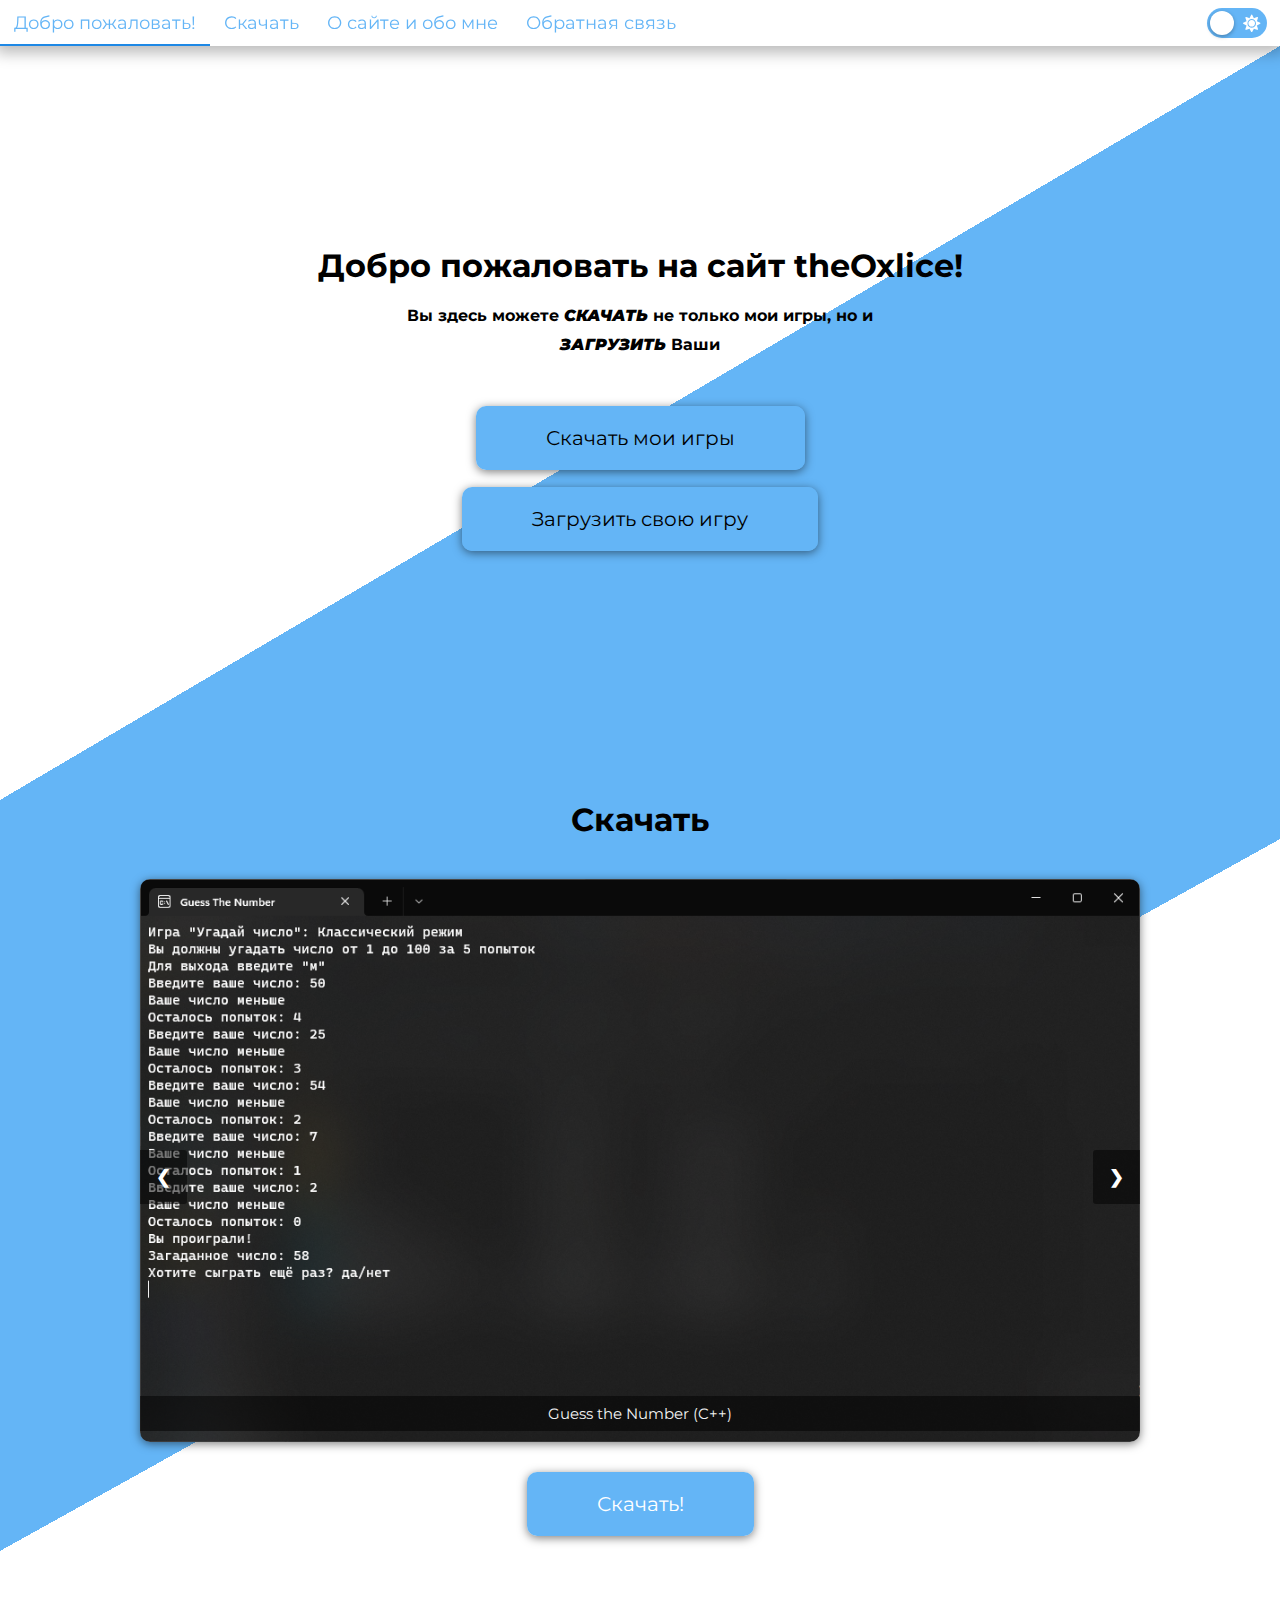
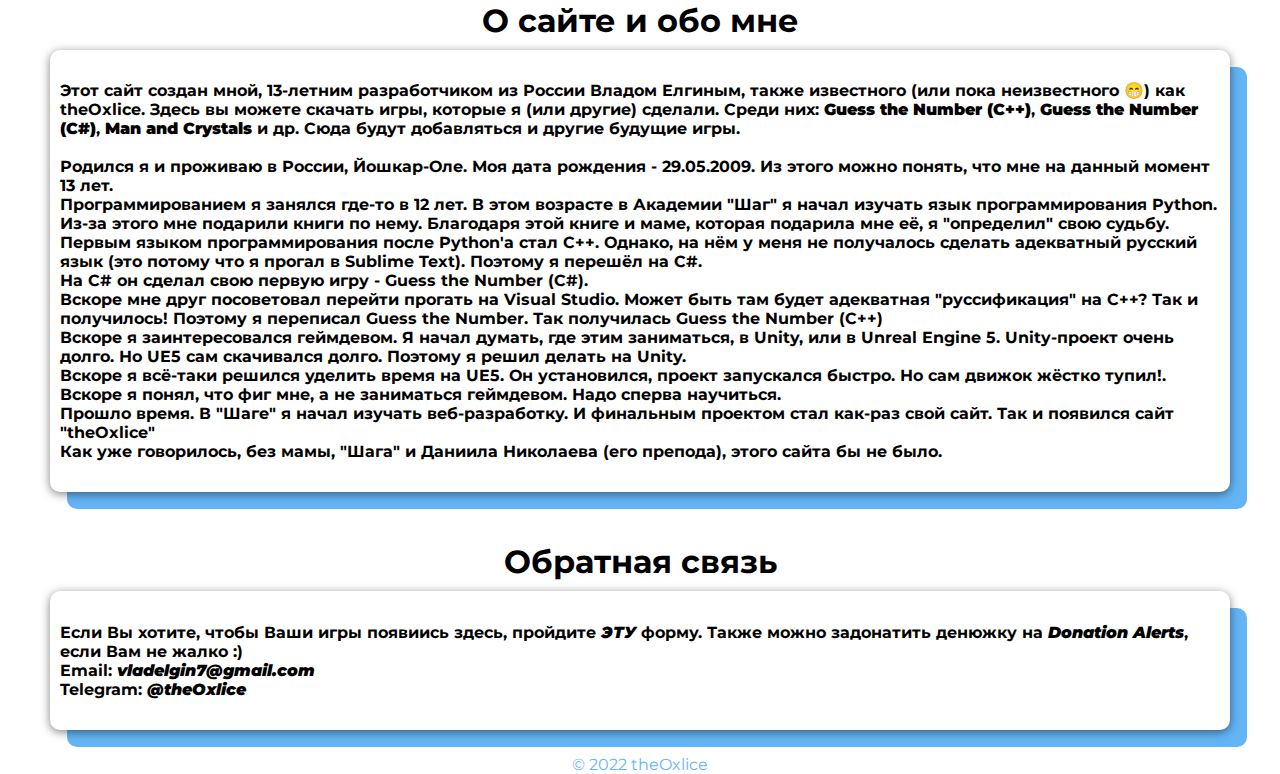
==== commit e5d53b2d: "Add files via upload" ====
--- a/index.html
+++ b/index.html
@@ -21,7 +21,6 @@
             <ul>
                 <li class="center"><a href="#">Добро пожаловать!</a></li>
                 <li class="center"><a href="#download">Скачать</a></li>
-                <li class="center"><a href="#user-game">Загрузить свою игру</a></li>
                 <li class="center"><a href="#about-site-and-creator">О сайте и обо мне</a></li>
                 <li class="center"><a href="#contact-me">Обратная связь</a></li>
             </ul>
@@ -64,36 +63,18 @@
                     <div class="text">Man and Crystals</div>
                     <center><a class="btn" href="downloads/man_and_crystals/setup.exe" download="">Скачать!</a></center>
                 </div>
+
+                <div class="mySlides fade">
+                    <img src="img/screens/ghoul/1.png" style="width: 100%;">
+                    <div class="text">Ghoul</div>
+                    <center><a class="btn" href="downloads/ghoul/ghoul.exe" download="">Скачать!</a></center>
+                </div>
+
                 
                 <a class="prev" onclick="plusSlides(-1)">❮</a>
                 <a class="next" onclick="plusSlides(1)">❯</a>
                 
             </div>
-        </div>
-
-        <a name="user-game"></a>
-        <div class="user-game" style="padding-bottom: 50px;">
-            <center><h1>Загрузить свою игру</h1></center>
-            <center>
-                <div class="box">
-                    <form id="ajax-contact-form" enctype="multipart/form-data" method="post">
-                        <div class="form-group">
-                            <label for="nameFF">Имя:</label>
-                            <input id="nameFF" name="nameFF" type="text" required>
-                        </div>
-                        <div class="form-group">
-                            <label for="projectFF">Сообщение</label>
-                            <textarea id="projectFF" name="projectFF" cols="40" rows="3"></textarea>
-                        </div>
-                        <div class="control-file">
-                            <input id="fileFF" name="fileFF" type="file">
-                            <button id="upload-btn">Загрузить файл</button>
-                            <span id="upload-text"></span>
-                        </div>
-                        <button class="btn" type="submit" id="submitFF">Отправить сообщение</button>
-                    </form>
-                </div>
-            </center>
         </div>
 
         <div class="about-site-and-creator" style="padding-bottom: 50px;">
